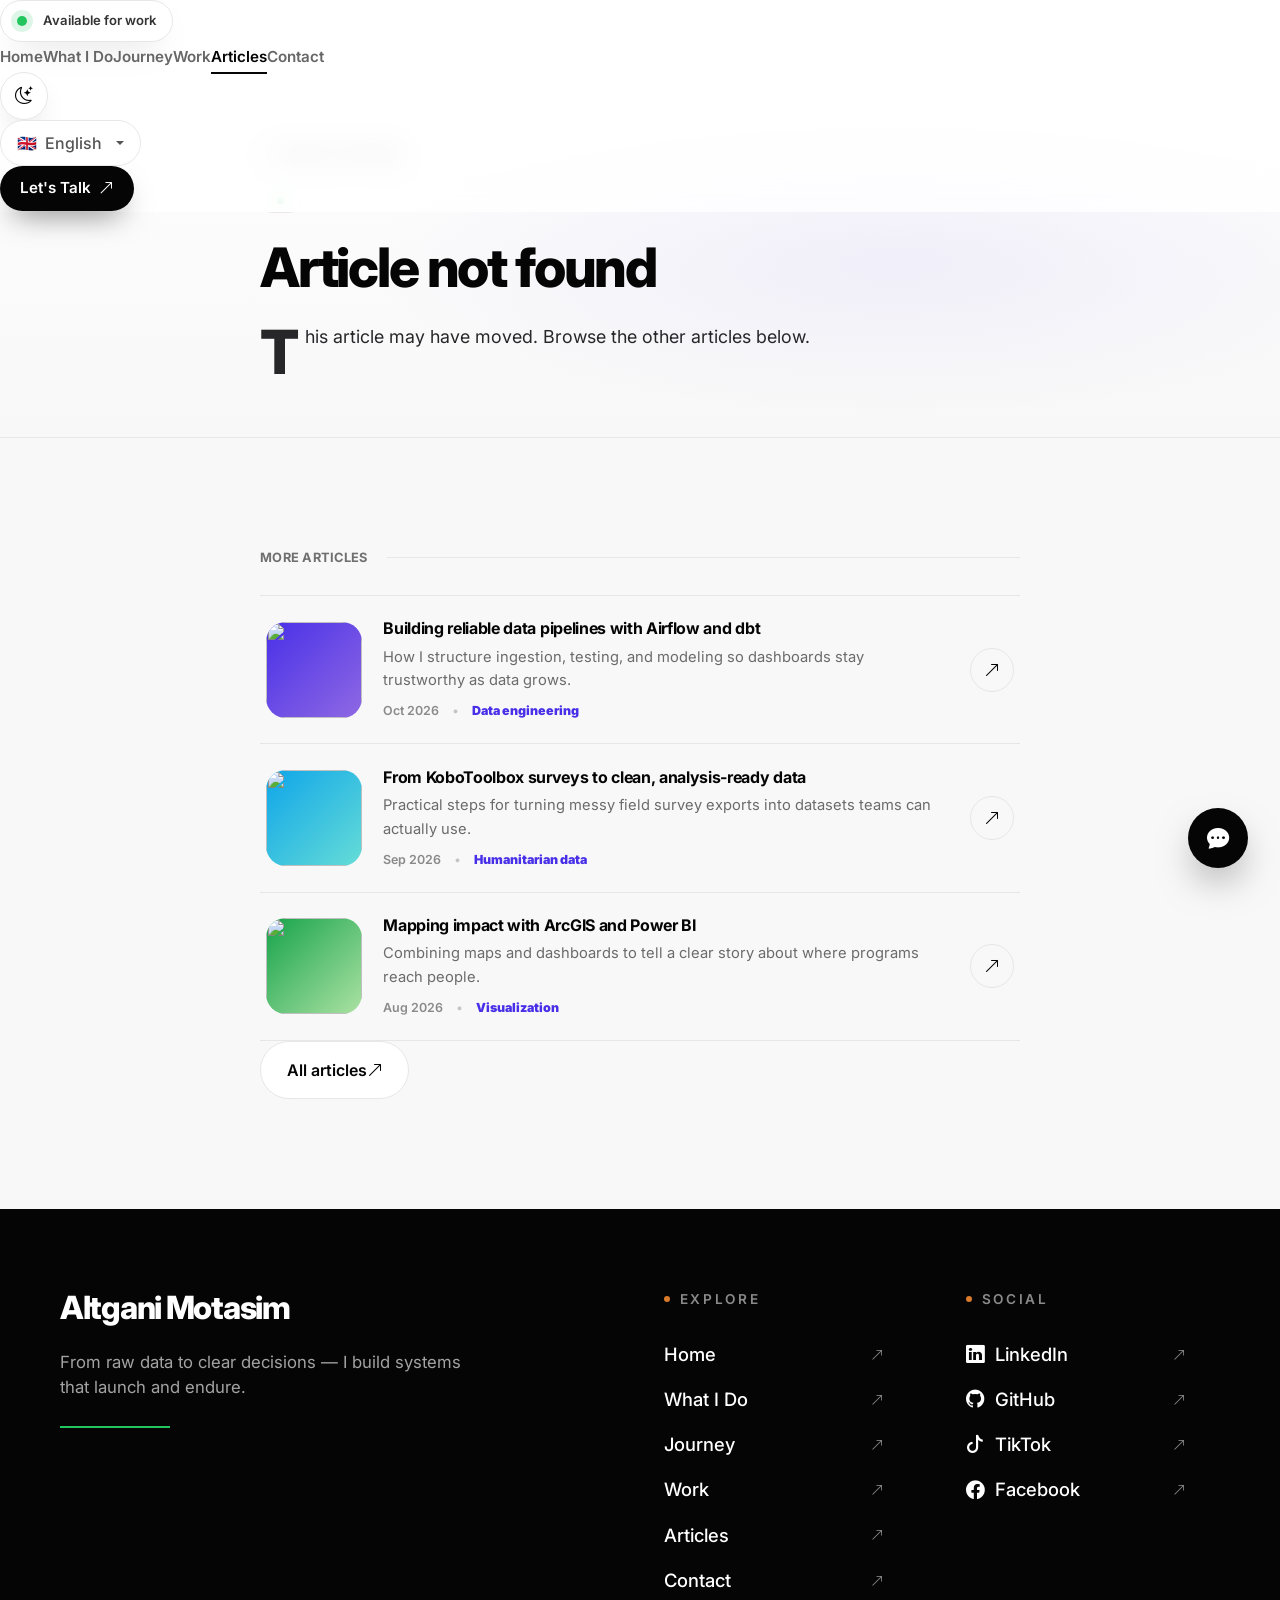
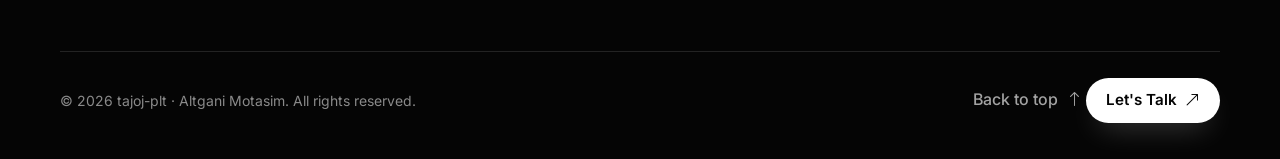
==== article.html @ c414918a "Initial commit: tajoj-plt personal portfolio site Static HTML/CSS/JS site (Bootstrap 5 + Tailwind) f" ====
<!doctype html>
<html lang="en" data-title-ar="مقالات · tajoj-plt">
<head>
  <meta charset="utf-8">
  <meta name="viewport" content="width=device-width, initial-scale=1">
  <title>Article · tajoj-plt</title>
  <meta name="description" content="Articles by Altgani Motasim on data engineering, analytics, and building Atnii Square.">
  <link rel="icon" href="assets/logo-mark.png">

  <link rel="preconnect" href="https://fonts.googleapis.com">
  <link rel="preconnect" href="https://fonts.gstatic.com" crossorigin>
  <link href="https://fonts.googleapis.com/css2?family=Inter:wght@400;500;600;700;800;900&family=IBM+Plex+Sans+Arabic:wght@400;500;600;700&display=swap" rel="stylesheet">

  <!-- Pick language + theme before first paint (saved choice, ?lang=ar, or system theme) -->
  <script>
    (function () {
      var d = document.documentElement, store = null;
      try { store = window.localStorage; } catch (e) {}
      var get = function (k) { try { return store && store.getItem(k); } catch (e) { return null; } };
      var lang = new URLSearchParams(location.search).get('lang') || get('lang') || 'en';
      var theme = get('theme') === 'dark' ? 'dark' : 'light';
      d.lang = lang === 'ar' ? 'ar' : 'en';
      d.dir = lang === 'ar' ? 'rtl' : 'ltr';
      d.setAttribute('data-theme', theme);
      d.setAttribute('data-bs-theme', theme);
    })();
  </script>

  <!-- Bootstrap: grid, offcanvas, dropdown, toast, form validation (RTL build swapped in for Arabic) -->
  <link id="bsCss" href="https://cdn.jsdelivr.net/npm/bootstrap@5.3.3/dist/css/bootstrap.min.css" rel="stylesheet">
  <script>
    if (document.documentElement.dir === 'rtl') document.getElementById('bsCss').href = 'https://cdn.jsdelivr.net/npm/bootstrap@5.3.3/dist/css/bootstrap.rtl.min.css';
  </script>
  <link href="https://cdn.jsdelivr.net/npm/bootstrap-icons@1.11.3/font/bootstrap-icons.min.css" rel="stylesheet">

  <!-- Tailwind (CDN). Prefixed with tw- and preflight off so it never fights Bootstrap. -->
  <script src="https://cdn.tailwindcss.com/3.4.16"></script>
  <script>
    tailwind.config = {
      prefix: 'tw-',
      corePlugins: { preflight: false },
      theme: {
        extend: {
          colors: {
            ink: '#050505',
            violet: { DEFAULT: '#4830e8', soft: '#8f69e3', moon: '#d8dbfe' },
            mint: '#66ddd7',
            pop: '#ace2a4',
          },
          fontFamily: { sans: ['Inter', 'system-ui', 'sans-serif'] },
        },
      },
    };
  </script>

  <link href="css/style.css?v=58" rel="stylesheet">
</head>
<body>
  <div class="scroll-progress" id="scrollProgress" aria-hidden="true"></div>

  <!-- ============ HEADER ============ -->
  <header class="site-header" id="siteHeader">
    <div class="tw-flex tw-items-center tw-justify-between tw-gap-4 tw-px-4 md:tw-px-10 tw-py-4">
      <a href="index.html#contact" class="status-pill">
        <span class="status-dot"></span>
        <span>Available for work</span>
      </a>

      <nav id="mainNav" class="d-none d-lg-flex tw-items-center tw-gap-6 xl:tw-gap-8">
        <a class="nav-link-x" href="index.html#hero">Home</a>
        <a class="nav-link-x" href="index.html#services">What I Do</a>
        <a class="nav-link-x" href="index.html#journey">Journey</a>
        <a class="nav-link-x" href="work.html">Work</a>
        <a class="nav-link-x active" href="index.html#articles">Articles</a>
        <a class="nav-link-x" href="index.html#contact">Contact</a>
      </nav>

      <div class="tw-flex tw-items-center tw-gap-3">
        <button class="icon-btn theme-toggle d-none d-lg-grid" type="button" aria-label="Toggle dark mode">
          <i class="bi bi-moon-stars"></i>
        </button>
        <div class="dropdown d-none d-lg-block">
          <button class="lang-pill dropdown-toggle" data-bs-toggle="dropdown" aria-expanded="false">
            <span class="tw-text-base lang-flag">🇬🇧</span> <span class="lang-name">English</span>
          </button>
          <ul class="dropdown-menu dropdown-menu-end lang-menu">
            <li><a class="dropdown-item" href="#" data-lang="en">🇬🇧 English</a></li>
            <li><a class="dropdown-item" href="#" data-lang="ar" dir="rtl">🇸🇩 العربية</a></li>
          </ul>
        </div>
        <a href="index.html#contact" class="btn-ink d-none d-lg-inline-flex">Let's Talk <i class="bi bi-arrow-up-right"></i></a>
        <button class="menu-btn d-lg-none" data-bs-toggle="offcanvas" data-bs-target="#mobileMenu" aria-label="Open menu">
          <i class="bi bi-list"></i>
        </button>
      </div>
    </div>
  </header>

  <!-- Mobile menu -->
  <div class="offcanvas offcanvas-end mobile-menu" tabindex="-1" id="mobileMenu" aria-labelledby="mobileMenuLabel">
    <div class="offcanvas-header justify-content-end">
      <h2 class="visually-hidden" id="mobileMenuLabel">Menu</h2>
      <button type="button" class="menu-btn" data-bs-dismiss="offcanvas" aria-label="Close"><i class="bi bi-x-lg"></i></button>
    </div>
    <div class="offcanvas-body tw-flex tw-flex-col tw-gap-2">
      <a class="mobile-link" href="index.html#hero" data-menu-link>Home <span>01</span></a>
      <a class="mobile-link" href="index.html#services" data-menu-link>What I Do <span>02</span></a>
      <a class="mobile-link" href="index.html#journey" data-menu-link>Journey <span>03</span></a>
      <a class="mobile-link" href="work.html" data-menu-link>Work <span>04</span></a>
      <a class="mobile-link" href="index.html#articles" data-menu-link>Articles <span>05</span></a>
      <a class="mobile-link" href="index.html#contact" data-menu-link>Contact <span>06</span></a>
      <div class="menu-settings tw-mt-auto">
        <button class="icon-btn theme-toggle" type="button" aria-label="Toggle dark mode">
          <i class="bi bi-moon-stars"></i>
        </button>
        <button class="icon-btn" type="button" data-lang-switch aria-label="Switch language">
          <span class="lang-short">ع</span>
        </button>
      </div>
      <a href="index.html#contact" class="btn-ink tw-justify-center" data-menu-link>Let's Talk <i class="bi bi-arrow-up-right"></i></a>
    </div>
  </div>

  <main id="articlePage">
    <!-- ============ ARTICLE ============ -->
    <section class="article-hero" id="top">
      <div class="hero-bg"></div>
      <div class="container-xl">
        <div class="article-wrap">
          <a href="index.html#articles" class="back-link reveal"><i class="bi bi-arrow-left"></i>Back to articles</a><br>
          <span class="pill-label reveal" data-article="cat"></span>
          <h1 class="article-h1 reveal" data-article="title"></h1>
          <p class="article-lead reveal" data-article="lead"></p>
          <div class="article-byline reveal" data-article="meta"></div>
        </div>
        <div class="article-cover-lg reveal" data-article="cover"></div>
        <article class="prose article-wrap" data-article="body"></article>
      </div>
    </section>

    <!-- ============ MORE ARTICLES ============ -->
    <section class="section article-more-sec">
      <div class="container-xl">
        <div class="article-wrap">
          <div class="eyebrow reveal">More articles</div>
          <div class="article-list" id="moreArticles"></div>
          <a href="index.html#articles" class="btn-ghost-x tw-mt-6 reveal">All articles <i class="bi bi-arrow-up-right tw-ms-2"></i></a>
        </div>
      </div>
    </section>
  </main>

  <!-- ============ FOOTER ============ -->
  <footer class="site-footer">
    <div class="container-xl">
      <div class="row g-5">
        <div class="col-lg-6">
          <h3 class="footer-name">Altgani Motasim</h3>
          <p class="footer-tag">From raw data to clear decisions — I build systems that launch and endure.</p>
          <span class="footer-line"></span>
        </div>
        <div class="col-sm-6 col-lg-3">
          <div class="footer-label">Explore</div>
          <a class="footer-link" href="index.html#hero">Home <i class="bi bi-arrow-up-right"></i></a>
          <a class="footer-link" href="index.html#services">What I Do <i class="bi bi-arrow-up-right"></i></a>
          <a class="footer-link" href="index.html#journey">Journey <i class="bi bi-arrow-up-right"></i></a>
          <a class="footer-link" href="work.html">Work <i class="bi bi-arrow-up-right"></i></a>
          <a class="footer-link" href="index.html#articles">Articles <i class="bi bi-arrow-up-right"></i></a>
          <a class="footer-link" href="index.html#contact">Contact <i class="bi bi-arrow-up-right"></i></a>
        </div>
        <div class="col-sm-6 col-lg-3">
          <div class="footer-label">Social</div>
          <a class="footer-link" href="#"><span><i class="bi bi-linkedin"></i>LinkedIn</span> <i class="bi bi-arrow-up-right"></i></a>
          <a class="footer-link" href="https://github.com/Tajoj-Plt?tab=repositories" target="_blank" rel="noopener"><span><i class="bi bi-github"></i>GitHub</span> <i class="bi bi-arrow-up-right"></i></a>
          <a class="footer-link" href="#"><span><i class="bi bi-tiktok"></i>TikTok</span> <i class="bi bi-arrow-up-right"></i></a>
          <a class="footer-link" href="https://www.facebook.com/altjany.m.tsm" target="_blank" rel="noopener"><span><i class="bi bi-facebook"></i>Facebook</span> <i class="bi bi-arrow-up-right"></i></a>
        </div>
      </div>
      <div class="footer-bottom">
        <small>© <span id="year"></span> tajoj-plt · Altgani Motasim. All rights reserved.</small>
        <div class="tw-flex tw-items-center tw-gap-6">
          <a href="#" class="back-top">Back to top <i class="bi bi-arrow-up"></i></a>
          <a href="index.html#contact" class="btn-ink">Let's Talk <i class="bi bi-arrow-up-right"></i></a>
        </div>
      </div>
    </div>
  </footer>

  <!-- Floating contact button -->
  <div class="fab" id="fab">
    <div class="fab-menu" id="fabMenu" aria-hidden="true">
      <a href="mailto:t.motasim19960@gmail.com" class="fab-item" tabindex="-1">
        <span class="fab-label">Gmail</span><span class="fab-mini"><i class="tech-logo gmail-logo" style="--logo:url(https://cdn.jsdelivr.net/npm/simple-icons@11.14.0/icons/gmail.svg);--c:currentColor"></i></span>
      </a>
      <a href="https://www.facebook.com/altjany.m.tsm" class="fab-item" target="_blank" rel="noopener" tabindex="-1">
        <span class="fab-label">Facebook</span><span class="fab-mini"><i class="bi bi-facebook"></i></span>
      </a>
      <a href="https://github.com/Tajoj-Plt?tab=repositories" class="fab-item" target="_blank" rel="noopener" tabindex="-1">
        <span class="fab-label">GitHub</span><span class="fab-mini"><i class="bi bi-github"></i></span>
      </a>
    </div>
    <button class="fab-main" id="fabBtn" aria-expanded="false" aria-controls="fabMenu" aria-label="Contact">
      <i class="bi bi-chat-dots-fill fab-ico-open"></i><i class="bi bi-x-lg fab-ico-close"></i>
    </button>
  </div>

  <!-- Toast -->
  <div class="toast-container position-fixed bottom-0 start-50 translate-middle-x p-3">
    <div id="sentToast" class="toast align-items-center text-bg-dark border-0" role="status" aria-live="polite">
      <div class="d-flex">
        <div class="toast-body"><i class="bi bi-check-circle tw-me-2 tw-text-pop"></i>Thanks! I'll get back to you shortly.</div>
        <button type="button" class="btn-close btn-close-white me-2 m-auto" data-bs-dismiss="toast" aria-label="Close"></button>
      </div>
    </div>
  </div>

  <script src="https://cdn.jsdelivr.net/npm/bootstrap@5.3.3/dist/js/bootstrap.bundle.min.js"></script>
  <script src="js/articles.js?v=57"></script>
  <script src="js/main.js?v=57"></script>
</body>
</html>
---- css/style.css ----
/* ==========================================================
   SudaMind — layout & components
   Tailwind (tw-*) handles utilities; this file holds the
   bespoke pieces of the design.
   ========================================================== */

:root {
  --ink: #050505;
  --ink-2: #111111;
  --muted: #6b6b6b;
  --line: #e7e7e7;
  --bg: #f8f8f8;
  --card: #ffffff;
  --violet: #4830e8;
  --violet-soft: #8f69e3;
  --mint: #66ddd7;
  --green: #22c55e;
  --orange: #d97b2b;
  --radius-xl: 28px;
  --shadow-soft: 0 18px 50px -20px rgba(0, 0, 0, .18);
  --shadow-chip: 0 8px 24px -12px rgba(0, 0, 0, .18);
  --ease: cubic-bezier(.2, .7, .2, 1);
}

html { scroll-behavior: smooth; overflow-x: clip; }
body { transition: background-color .35s ease, color .35s ease; }
body {
  font-family: Inter, system-ui, sans-serif;
  color: var(--ink);
  background: var(--bg);
  -webkit-font-smoothing: antialiased;
  overflow-x: hidden;
}
a { color: inherit; text-decoration: none; }
::selection { background: var(--ink); color: #fff; }

.container-xl { max-width: 1240px; padding-inline: 20px; }
@media (min-width: 768px) { .container-xl { padding-inline: 40px; } }

/* ---------------- Buttons ---------------- */
.btn-ink {
  display: inline-flex; align-items: center; gap: .5rem;
  background: var(--ink); color: #fff !important;
  padding: .7rem 1.25rem; border-radius: 999px; white-space: nowrap;
  font-weight: 600; font-size: .95rem; border: 0;
  box-shadow: 0 14px 30px -12px rgba(0, 0, 0, .55);
  transition: transform .3s var(--ease), box-shadow .3s var(--ease), background .3s;
}
.btn-ink:hover { transform: translateY(-2px); background: #1d1d1d; box-shadow: 0 20px 36px -14px rgba(0, 0, 0, .6); }
.btn-ink i { transition: transform .3s var(--ease); }
.btn-ink:hover i { transform: translate(2px, -2px); }
.btn-lg-x { padding: 1rem 1.6rem; font-size: 1rem; }

.btn-whatsapp {
  display: inline-flex; align-items: center; gap: .6rem;
  background: #25d366; color: #fff; font-weight: 600;
  padding: 1rem 1.6rem; border-radius: 999px;
  box-shadow: 0 16px 36px -14px rgba(37, 211, 102, .7);
  transition: transform .3s var(--ease);
}
.btn-whatsapp i { font-size: 1.25rem; }
.btn-whatsapp:hover { transform: translateY(-2px); color: #fff; }

.btn-ghost-x {
  display: inline-flex; align-items: center;
  background: #fff; border: 1px solid var(--line);
  padding: 1rem 1.6rem; border-radius: 999px; font-weight: 600;
  transition: border-color .3s, transform .3s var(--ease);
}
.btn-ghost-x:hover { border-color: var(--ink); transform: translateY(-2px); }

/* ---------------- Header ---------------- */
.site-header {
  position: fixed; inset: 0 0 auto 0; z-index: 1030;
  background: rgba(255, 255, 255, .78);
  backdrop-filter: saturate(180%) blur(14px);
  -webkit-backdrop-filter: saturate(180%) blur(14px);
  border-bottom: 1px solid transparent;
  transition: border-color .3s, background .3s;
}
.site-header.scrolled { border-bottom-color: var(--line); background: rgba(255, 255, 255, .9); }

.status-pill {
  display: inline-flex; align-items: center; gap: .6rem;
  background: #fff; border: 1px solid var(--line);
  padding-block: .55rem; padding-inline: .65rem 1rem; border-radius: 999px;
  font-size: .82rem; font-weight: 600; color: #333;
  box-shadow: 0 14px 34px -16px rgba(0, 0, 0, .25);
  white-space: nowrap;
}
.status-dot {
  width: 22px; height: 22px; border-radius: 50%;
  background: rgba(34, 197, 94, .15); position: relative; flex: none;
}
.status-dot::after {
  content: ""; position: absolute; inset: 6px; border-radius: 50%; background: var(--green);
  animation: pulse 2s infinite;
}
@keyframes pulse {
  0% { box-shadow: 0 0 0 0 rgba(34, 197, 94, .55); }
  70% { box-shadow: 0 0 0 8px rgba(34, 197, 94, 0); }
  100% { box-shadow: 0 0 0 0 rgba(34, 197, 94, 0); }
}

.nav-link-x {
  font-weight: 600; font-size: .95rem; color: #666;
  position: relative; padding: .25rem 0; transition: color .2s; white-space: nowrap;
}
.nav-link-x::after {
  content: ""; position: absolute; left: 0; right: 0; bottom: -2px; height: 2px;
  background: var(--ink); transform: scaleX(0); transform-origin: left; transition: transform .3s var(--ease);
}
.nav-link-x:hover, .nav-link-x.active { color: var(--ink); }
.nav-link-x.active::after { transform: scaleX(1); }

.lang-pill {
  display: inline-flex; align-items: center; gap: .5rem;
  background: #fff; border: 1px solid var(--line); border-radius: 999px;
  padding: .6rem 1rem; font-weight: 500; color: #555;
}
.lang-pill::after { margin-left: .35rem; }
.lang-menu { border-radius: 16px; border-color: var(--line); padding: .4rem; box-shadow: var(--shadow-soft); }
.lang-menu .dropdown-item { border-radius: 10px; font-weight: 500; }
.lang-menu .dropdown-item.active { background: var(--ink); }

.menu-btn {
  width: 48px; height: 48px; border-radius: 50%; border: 1px solid var(--line);
  background: #fff; display: grid; place-items: center; font-size: 1.35rem;
  box-shadow: 0 14px 30px -14px rgba(0, 0, 0, .3);
}
.icon-btn {
  width: 48px; height: 48px; border-radius: 50%; border: 1px solid var(--line); flex: none;
  background: #fff; color: inherit; display: grid; place-items: center; font-size: 1.1rem;
  box-shadow: 0 14px 30px -14px rgba(0, 0, 0, .3); transition: transform .3s var(--ease), background .3s;
}
.icon-btn:hover { transform: translateY(-2px); }
.icon-btn .bi { transition: transform .5s var(--ease); }
.theme-toggle:hover .bi { transform: rotate(-25deg); }
.lang-short { font-weight: 700; font-size: .95rem; line-height: 1; }
.menu-settings { display: flex; justify-content: center; gap: .7rem; margin-bottom: 1rem; padding-top: 1.2rem; }
.menu-settings .icon-btn { width: 48px; height: 48px; font-size: 1.15rem; }
.setting-btn {
  display: inline-flex; align-items: center; justify-content: center; gap: .55rem;
  border: 1px solid var(--line); background: #fff; color: inherit; border-radius: 999px;
  padding: .75rem 1rem; font-weight: 600; font-size: .92rem; transition: border-color .25s, transform .25s var(--ease);
}
.setting-btn:hover { border-color: var(--ink); transform: translateY(-1px); }
.setting-btn .lang-short { width: 26px; height: 26px; border-radius: 50%; display: grid; place-items: center; background: #f1f1f1; font-size: .8rem; }
[data-theme="dark"] .setting-btn { background: var(--card); border-color: var(--line); }
[data-theme="dark"] .setting-btn .lang-short { background: #26262b; }
@media (max-width: 991px) {
  .icon-btn, .menu-btn { width: 42px; height: 42px; font-size: 1rem; }
  .menu-btn { font-size: 1.2rem; }
}
@media (max-width: 380px) { .status-pill { font-size: .75rem; } }
.mobile-menu { width: min(360px, 88vw) !important; border-left: 0 !important; }
.mobile-menu .offcanvas-body { padding: 1rem 1.5rem 2rem; }
.mobile-link {
  display: flex; justify-content: space-between; align-items: baseline;
  font-size: 1.8rem; font-weight: 800; letter-spacing: -.03em;
  padding: .6rem 0; border-bottom: 1px solid var(--line);
}
.mobile-link span { font-size: .8rem; color: #aaa; font-weight: 600; }

/* ---------------- Hero ---------------- */
.hero { position: relative; padding-top: 92px; overflow: hidden; border-bottom: 1px solid var(--line); }
.hero-bg {
  position: absolute; inset: 0; z-index: -1;
  background:
    radial-gradient(60% 50% at 70% 60%, rgba(72, 48, 232, .06), transparent 70%),
    linear-gradient(#fff, var(--bg));
}
.hero-name {
  margin: 0; text-align: center; white-space: nowrap;
  font-size: clamp(2.4rem, 9.2vw, 9.5rem);
  font-weight: 900; letter-spacing: -.045em; line-height: .9;
  padding-top: .05em;
}
.hero-name .outline { color: transparent; -webkit-text-stroke: 2px var(--ink); }
.hero-name .solid { color: var(--ink); }
@media (min-width: 992px) { .hero-name { margin-bottom: 3.5rem; } }
@media (max-width: 575px) { .hero-name .outline { -webkit-text-stroke-width: 1px; } }

.hero-title {
  font-size: clamp(2.8rem, 5vw, 4rem); font-weight: 900; white-space: nowrap;
  letter-spacing: -.045em; line-height: 1.02; margin-bottom: 1rem;
}
.hero-copy { color: var(--muted); font-size: 1.05rem; line-height: 1.7; max-width: 30rem; margin-bottom: 1.8rem; }

.hero-grid {
  display: grid; align-items: end; gap: 1.5rem;
  grid-template-columns: 1fr;
  grid-template-areas: "photo" "text" "socials";
}
.hero-text { grid-area: text; padding-bottom: 2.5rem; position: relative; z-index: 2; }
.portrait-wrap { grid-area: photo; position: relative; display: flex; justify-content: center; align-items: flex-end; }
.socials { grid-area: socials; display: flex; flex-wrap: wrap; justify-content: center; gap: .7rem; }
@media (min-width: 992px) {
  /* Equal side columns keep the photo exactly in the page centre. */
  .hero-grid {
    grid-template-columns: minmax(0, 1fr) minmax(0, 380px) minmax(0, 1fr); gap: 2rem;
    grid-template-areas: "text photo socials";
  }
  .hero-text { padding-bottom: 12.5rem; }
  .socials { flex-direction: column; flex-wrap: nowrap; align-items: flex-end; justify-content: flex-end; padding-bottom: 13.5rem; }
}
@media (min-width: 1200px) { .hero-grid { grid-template-columns: minmax(0, 1fr) minmax(0, 460px) minmax(0, 1fr); } }
/* Desktop: let the (transparent-edged) photo spill past its column so it reads larger */
@media (min-width: 992px) {
  .portrait-wrap { z-index: 1; }
  .socials { position: relative; z-index: 2; }
  .portrait-wrap .portrait { width: 135%; max-width: none; margin-inline: -17.5%; }
}

.portrait {
  width: 100%; max-width: 500px; height: auto; display: block; mix-blend-mode: multiply;
  -webkit-mask-image: linear-gradient(to bottom, #000 62%, transparent 98%);
          mask-image: linear-gradient(to bottom, #000 62%, transparent 98%);
}
/* Mobile/tablet hero: stacked name, edge-to-edge photo, centred copy. */
@media (max-width: 991px) {
  .hero { padding-top: 90px; }
  .hero-name { display: flex; flex-direction: column; align-items: center; line-height: .92; letter-spacing: -.04em; }
  .hero-name .outline { font-size: clamp(3.2rem, 16vw, 7rem); font-weight: 700; }
  .hero-name .solid { font-size: clamp(3.6rem, 18vw, 8rem); }
  .hero-grid { gap: 0; }
  .portrait-wrap { margin-inline: -20px; margin-top: .5rem; }
  .portrait { max-width: 560px; }
  .hero-text { text-align: center; padding: .5rem 0 1.5rem; }
  .hero-title { font-size: clamp(2.6rem, 12vw, 3.6rem); font-weight: 900; letter-spacing: -.04em; line-height: 1.02; }
  .hero-copy { margin-inline: auto; font-size: 1.1rem; line-height: 1.9; }
  .socials { display: none; }
  .hero-text { padding-bottom: 3rem; }
}
.portrait-fallback {
  display: none; width: 100%; max-width: 460px; aspect-ratio: 1; border-radius: 50% 50% 0 0;
  background: linear-gradient(#ececf3, transparent); color: #b5b5c4;
  flex-direction: column; align-items: center; justify-content: center; gap: .5rem; font-size: 7rem;
}
.portrait-fallback small { font-size: .85rem; font-weight: 600; }
.portrait-wrap.no-img .portrait { display: none; }
.portrait-wrap.no-img .portrait-fallback { display: flex; }

.social-chip {
  display: flex; align-items: center; gap: .6rem; width: 170px;
  background: rgba(255, 255, 255, .92); border: 1px solid var(--line); border-radius: 999px;
  padding-block: .45rem; padding-inline: .45rem .9rem; font-size: .85rem; font-weight: 600;
  box-shadow: var(--shadow-chip); backdrop-filter: blur(8px);
  transition: transform .3s var(--ease), border-color .3s;
}
.social-chip > i:first-child {
  width: 30px; height: 30px; border-radius: 50%; background: #f3f3f3; display: grid; place-items: center; font-size: .95rem;
}
.social-chip > i:last-child { font-size: .8rem; color: #888; }
.social-chip:hover { transform: translateX(-4px); border-color: var(--ink); }
@media (max-width: 991px) {
  .social-chip { width: auto; }
  .social-chip > i:last-child { display: none; }
}

/* ---------------- Sections ---------------- */
.section { position: relative; padding: 110px 0; overflow-x: clip; }
@media (max-width: 767px) { .section { padding: 80px 0; } }

.eyebrow {
  display: flex; align-items: center; gap: 1.25rem;
  font-size: .8rem; font-weight: 700; letter-spacing: .02em; text-transform: uppercase; color: #6f6f6f;
  margin-bottom: 1.75rem; position: relative; z-index: 1;
}
.eyebrow::after { content: ""; flex: 1; height: 1px; background: var(--line); }
.eyebrow-soft { text-transform: none; font-size: .9rem; font-weight: 600; letter-spacing: 0; }

.watermark {
  position: absolute; top: -.32em; left: 50%; transform: translate(-50%, var(--py, 0px));
  font-size: clamp(5rem, 15vw, 13rem); font-weight: 900; letter-spacing: -.05em; line-height: 1;
  color: rgba(0, 0, 0, .035); white-space: nowrap; pointer-events: none; user-select: none; z-index: 0;
}
#journey .watermark { z-index: 2; color: rgba(255, 255, 255, .06); top: .05em; mix-blend-mode: normal; }

.section-title {
  font-size: clamp(2.3rem, 5vw, 4.2rem); font-weight: 800; letter-spacing: -.05em; line-height: 1.02;
  margin: 0; position: relative; z-index: 1;
}
.section-lead { color: var(--muted); font-size: 1.1rem; line-height: 1.75; margin: 0; position: relative; z-index: 1; }

/* ---------------- Service cards ---------------- */
.svc-card {
  position: relative; height: 100%; min-height: 290px; overflow: hidden;
  background: linear-gradient(180deg, #fff, #fcfcfc);
  border: 1px solid var(--line); border-radius: var(--radius-xl);
  padding: 4.6rem 1.6rem 2rem; text-align: center;
  box-shadow: var(--shadow-soft);
  transition: transform .45s var(--ease), box-shadow .45s var(--ease), border-color .3s;
}
.svc-card::after {
  content: ""; position: absolute; left: 15%; right: 15%; bottom: 2.4rem; height: 1px;
  background: linear-gradient(90deg, transparent, #cfcfcf, transparent); opacity: 0; transition: opacity .4s;
}
.svc-card:hover { transform: translateY(-6px); border-color: #d5d5d5; box-shadow: 0 30px 60px -24px rgba(0, 0, 0, .25); }
.svc-card:hover::after { opacity: 1; }
.svc-num { position: absolute; top: 1.3rem; left: 1.4rem; font-size: .8rem; font-weight: 600; color: #8a8a8a; }
.svc-ghost {
  position: absolute; top: 1.4rem; left: 1.4rem; font-size: 5.5rem; font-weight: 900; letter-spacing: -.06em;
  color: rgba(0, 0, 0, .035); line-height: 1; pointer-events: none;
}
.svc-arrow {
  position: absolute; top: 1.3rem; right: 1.4rem; width: 46px; height: 46px; border-radius: 50%;
  display: grid; place-items: center; background: #fff; color: var(--ink); font-size: .85rem;
  box-shadow: 0 12px 26px -10px rgba(0, 0, 0, .3);
  transition: background .3s, color .3s, transform .4s var(--ease);
}
.svc-card.is-featured .svc-arrow, .svc-card:hover .svc-arrow { background: var(--ink); color: #fff; }
.svc-card:hover .svc-arrow { transform: scale(1.12) rotate(8deg); }
.svc-card h3 { position: relative; font-size: 1.4rem; font-weight: 800; letter-spacing: -.035em; margin-bottom: .9rem; }
.svc-card p { position: relative; color: var(--muted); line-height: 1.75; margin: 0; font-size: .95rem; }

/* ---------------- Skills carousel ---------------- */
.skills-track {
  display: flex; gap: 1.1rem; overflow-x: auto; scroll-snap-type: x mandatory;
  padding: 1.5rem max(20px, calc((100vw - 1240px) / 2 + 40px)) 2rem;
  scrollbar-width: none; cursor: grab;
  -webkit-mask-image: linear-gradient(90deg, transparent, #000 4%, #000 96%, transparent);
          mask-image: linear-gradient(90deg, transparent, #000 4%, #000 96%, transparent);
}
.skills-track::-webkit-scrollbar { display: none; }
.skills-track.dragging { cursor: grabbing; scroll-snap-type: none; }
.skill-card {
  flex: 0 0 min(320px, 78vw); scroll-snap-align: center; position: relative; overflow: hidden;
  background: #fff; border: 1px solid var(--line); border-radius: var(--radius-xl);
  padding: 1.5rem 1.5rem 1.6rem; min-height: 290px; user-select: none;
  transition: transform .5s var(--ease), box-shadow .5s var(--ease), background .5s;
}
.skill-card.is-active { background: linear-gradient(180deg, #f4f4f6, #fff 60%); box-shadow: 0 30px 70px -28px rgba(0, 0, 0, .28); transform: translateY(-6px); border-color: #d6d6d6; }
.skill-icon {
  width: 46px; height: 46px; border-radius: 50%; display: grid; place-items: center; font-size: 1.15rem;
  border: 1px solid rgba(0, 0, 0, .06); margin-bottom: 1rem;
}
.skill-ghost { position: absolute; top: .8rem; right: 1.1rem; font-size: 4.8rem; font-weight: 900; letter-spacing: -.06em; color: rgba(0, 0, 0, .04); line-height: 1; }
.skill-num { position: absolute; top: 2.2rem; right: 1.5rem; font-weight: 700; color: #a8a8a8; font-size: .8rem; }
.skill-card h3 { font-size: 1.15rem; font-weight: 800; letter-spacing: -.03em; margin-bottom: 1rem; }
.skill-tags { display: flex; flex-wrap: wrap; gap: .4rem; }
.skill-tag {
  display: inline-flex; align-items: center; gap: .35rem;
  border: 1px solid var(--line); border-radius: 999px; padding: .28rem .65rem;
  font-size: .78rem; font-weight: 600; color: #333; background: #fff;
}
.skill-tag i { font-size: .78rem; }
.skills-dots { display: flex; justify-content: center; gap: .7rem; margin-top: .5rem; }
.skills-dots button { width: 32px; height: 3px; border: 0; padding: 0; border-radius: 3px; background: #d8d8d8; transition: width .3s, background .3s; }
.skills-dots button.active { width: 46px; background: var(--ink); }

/* ---------------- Journey panel ---------------- */
.dark-panel {
  position: relative; overflow: hidden;
  background: radial-gradient(120% 90% at 50% 0%, #2a2a2a, #1b1b1b 70%);
  color: #fff; border-radius: 40px; padding: clamp(2rem, 5vw, 5.5rem) clamp(1.2rem, 5vw, 5.5rem) clamp(2rem, 4vw, 4.5rem);
  box-shadow: 0 40px 80px -40px rgba(0, 0, 0, .5);
}
.dark-title { font-size: clamp(2.6rem, 6vw, 4.6rem); font-weight: 800; letter-spacing: -.05em; margin: 0; }
.dark-sub { color: #bdbdbd; font-size: 1.3rem; }
.xp-row {
  display: grid; grid-template-columns: 1.2fr 1.4fr auto; gap: 1rem; align-items: center;
  padding: 1.6rem 0; border-bottom: 1px solid rgba(255, 255, 255, .1);
  position: relative; transition: padding .35s var(--ease);
}
.xp-row:last-child { border-bottom: 0; }
.xp-row.xp-extra { display: none; }
.dark-panel.show-all .xp-row.xp-extra { display: grid; }
.xp-more {
  display: inline-flex; align-items: center; gap: .5rem; margin-top: 1.6rem;
  background: transparent; color: #fff; border: 1px solid rgba(255, 255, 255, .25); border-radius: 999px;
  padding: .75rem 1.4rem; font-weight: 600; transition: background .3s, border-color .3s, transform .3s var(--ease);
}
.xp-more:hover { background: rgba(255, 255, 255, .08); border-color: rgba(255, 255, 255, .5); transform: translateY(-2px); }
.xp-more .bi { transition: transform .35s var(--ease); }
.xp-more[aria-expanded="true"] .bi { transform: rotate(180deg); }
.xp-row::before {
  content: ""; position: absolute; inset: 0 -1.6rem; border-radius: 22px; background: rgba(255, 255, 255, .06);
  opacity: 0; transition: opacity .3s; pointer-events: none;
}
.xp-row:hover::before { opacity: 1; }
.xp-row h4 { font-size: 1.55rem; font-weight: 700; letter-spacing: -.03em; margin: 0 0 .2rem; }
.xp-row small { color: #9a9a9a; font-weight: 600; }
.xp-role { color: #b3b3b3; font-size: 1.05rem; }
.xp-date { color: #cfcfcf; font-weight: 700; white-space: nowrap; }
@media (max-width: 767px) {
  .xp-row { grid-template-columns: 1fr; gap: .35rem; }
  .xp-row::before { inset: 0 -.8rem; }
}

/* ---------------- Training & certificates ---------------- */
.certs { margin-top: 4rem; position: relative; z-index: 1; }
.cert-track {
  display: flex; gap: 1.5rem; overflow-x: auto; scroll-snap-type: x mandatory; padding: .5rem .25rem 1.5rem;
  scrollbar-width: none;
}
.cert-track::-webkit-scrollbar { display: none; }
.cert-card {
  flex: 0 0 calc(50% - .75rem); min-width: 300px; scroll-snap-align: start; margin: 0;
  background: #fff; border: 1px solid var(--line); border-radius: 24px; overflow: hidden; box-shadow: var(--shadow-soft);
  transition: transform .45s var(--ease), box-shadow .45s var(--ease);
}
.cert-card:hover { transform: translateY(-6px); box-shadow: 0 30px 60px -24px rgba(0, 0, 0, .25); }
.cert-img { position: relative; display: block; width: 100%; padding: 0; border: 0; background: #f4f4f5; cursor: zoom-in; }
.cert-img img { width: 100%; aspect-ratio: 2000 / 1545; object-fit: cover; display: block; transition: transform .6s var(--ease); }
.cert-card:hover .cert-img img { transform: scale(1.03); }
.cert-zoom {
  position: absolute; top: 12px; inset-inline-end: 12px; width: 38px; height: 38px; border-radius: 50%;
  display: grid; place-items: center; background: rgba(0, 0, 0, .65); color: #fff; opacity: 0; transition: opacity .3s;
}
.cert-card:hover .cert-zoom, .cert-img:focus-visible .cert-zoom { opacity: 1; }
.cert-card figcaption { padding: 1.2rem 1.4rem 1.4rem; }
.cert-issuer { display: inline-flex; align-items: center; gap: .4rem; font-size: .76rem; font-weight: 700; color: var(--violet); margin-bottom: .45rem; }
.cert-card h4 { font-size: 1.05rem; font-weight: 700; letter-spacing: -.02em; line-height: 1.35; margin-bottom: .5rem; }
.cert-meta { display: flex; flex-wrap: wrap; gap: .8rem; font-size: .8rem; color: #8a8a8a; font-weight: 600; }
.cert-meta span + span::before { content: "•"; margin-inline-end: .8rem; color: #c4c4c4; }
@media (max-width: 767px) { .cert-card { flex-basis: 85%; min-width: 0; } }
.cert-modal { border-radius: 20px; overflow: hidden; }
.cert-modal .modal-body { padding: 0; background: #111; }
.cert-modal .modal-body img { width: 100%; display: block; }
[data-theme="dark"] .cert-card { background: var(--card); border-color: var(--line); }
[data-theme="dark"] .cert-issuer { color: #a78bfa; }

/* ---------------- Work ---------------- */
.seg {
  display: inline-flex; gap: .3rem; padding: 0; margin-top: 1.8rem;
  background: transparent; border: 0; box-shadow: none;
}
.seg-btn {
  display: inline-flex; align-items: center; gap: .55rem; border: 0; background: transparent;
  padding: .7rem 1.3rem; border-radius: 999px; font-weight: 600; color: #888; transition: background .3s, color .3s;
}
.seg-btn::before { content: ""; width: 8px; height: 8px; border-radius: 50%; background: #c9c9c9; }
.seg-btn.active { background: var(--ink); color: #fff; }
.seg-btn.active::before { background: var(--green); }
@media (max-width: 575px) {
  .seg { gap: .2rem; margin-top: 1.4rem; }
  .seg-btn { padding: .45rem .85rem; font-size: .82rem; gap: .4rem; }
  .seg-btn::before { width: 6px; height: 6px; }
  .feat-chip { font-size: .9rem; }
}

.feat-chip {
  display: flex; align-items: center; gap: .6rem; text-align: start;
  background: transparent; border: 0; padding: 0;
  font-weight: 600; line-height: 1.3;
}
.feat-chip::before { content: ""; width: 6px; height: 6px; border-radius: 50%; background: #7fd49a; flex: none; }
.tag { border: 1px solid var(--line); background: #fff; border-radius: 999px; padding: .4rem .9rem; font-weight: 600; font-size: .9rem; color: #555; }

.phones { position: relative; height: 560px; max-width: 480px; margin-inline: auto; }
/* Phones: show the mockups right under the section title */
@media (max-width: 991px) {
  .work-row { --bs-gutter-y: 0; }
  .work-copy { display: contents; }
  .work-copy > * { order: 3; width: 100%; padding-inline: calc(var(--bs-gutter-x) * .5); }
  .work-copy > .section-title { order: 1; }
  .work-copy > .btn-ink { width: auto; margin-inline: calc(var(--bs-gutter-x) * .5); padding-inline: 1.6rem; }
  .work-media { order: 2; margin: 1.5rem 0 1rem; }
}
.phone {
  position: absolute; width: 250px; height: 518px; border-radius: 26px; background: #0f0e11; padding: 2px;
  box-shadow: 0 50px 80px -30px rgba(0, 0, 0, .45), inset 0 0 0 1px #2a2a2a;
  transition: transform .7s var(--ease), z-index 0s .35s, opacity .5s;
}
.phone::before { content: ""; position: absolute; top: 9px; left: 50%; transform: translateX(-50%); width: 80px; height: 22px; border-radius: 20px; background: #0f0e11; z-index: 2; }
.phone-a { left: 6%; top: 10px; transform: rotate(-4deg); z-index: 2; }
.phone-b { right: 4%; top: 40px; transform: rotate(5deg) scale(.9); z-index: 1; }
.phones[data-front="b"] .phone-a { transform: rotate(-6deg) scale(.9) translateX(-20px); z-index: 1; }
.phones[data-front="b"] .phone-b { transform: rotate(3deg) scale(1) translateX(10px); z-index: 2; }
.phone-screen { height: 100%; border-radius: 24px; background: #fff; overflow: hidden; padding: 46px 16px 16px; display: flex; flex-direction: column; gap: 12px; }
.phone-screen.dark { background: #15131c; color: #fff; }
.phone-screen.shot { padding: 22px 0 0; background: #000; }
.phone-screen.shot.light { background: #fbf7f8; }
.phone-screen.shot img { width: 100%; height: 100%; object-fit: cover; object-position: top center; display: block; }
.ps-top { display: flex; justify-content: space-between; align-items: center; }
.ps-top img { height: 26px; }
.ps-hero { background: linear-gradient(135deg, var(--violet), var(--violet-soft)); color: #fff; border-radius: 20px; padding: 18px 16px; }
.ps-hero span { font-size: .7rem; opacity: .8; display: block; }
.ps-hero strong { font-size: 1.15rem; display: block; margin: 4px 0 12px; }
.ps-bar { height: 6px; border-radius: 6px; background: rgba(255, 255, 255, .25); }
.ps-bar i { display: block; height: 100%; border-radius: inherit; background: var(--mint); }
.ps-card { display: flex; gap: 10px; align-items: center; border: 1px solid #eee; border-radius: 16px; padding: 10px 12px; }
.dark .ps-card { border-color: rgba(255, 255, 255, .1); }
.ps-card > i { width: 36px; height: 36px; border-radius: 12px; display: grid; place-items: center; background: #d8dbfe; color: var(--violet); }
.ps-card b { display: block; font-size: .8rem; }
.ps-card small { font-size: .68rem; color: #999; }
.ps-grid { display: grid; grid-template-columns: 1fr 1fr; gap: 8px; flex: 1; }
.ps-grid span { border-radius: 14px; background: #f3f3f7; }
.ps-grid span:nth-child(1) { background: rgba(102, 221, 215, .35); }
.ps-grid span:nth-child(4) { background: rgba(172, 226, 164, .45); }
.ps-stat small { color: #9d97b4; font-size: .7rem; }
.ps-stat strong { display: block; font-size: 1.9rem; letter-spacing: -.03em; }
.ps-chart { display: flex; align-items: flex-end; gap: 8px; height: 150px; padding: 10px; background: rgba(255, 255, 255, .04); border-radius: 18px; }
.ps-chart i { flex: 1; border-radius: 8px; background: linear-gradient(var(--mint), var(--violet)); }
@media (max-width: 575px) {
  .phones { height: 470px; }
  .phone { width: 205px; height: 428px; }
}

/* ---------------- Contact ---------------- */
.accent-line { display: block; width: 56px; height: 4px; border-radius: 4px; background: var(--green); margin: 2.5rem 0 2rem; }
.steps { display: flex; flex-wrap: wrap; gap: .7rem; margin-top: 1.8rem; max-width: 560px; }
.steps span {
  display: inline-flex; align-items: center; gap: .55rem;
  background: #fff; border: 1px solid #efefef; border-radius: 999px; padding: .55rem 1.1rem .55rem 1.3rem;
  font-weight: 600; font-size: .95rem; color: #333; box-shadow: 0 6px 16px -10px rgba(0, 0, 0, .15);
}
.steps b { color: var(--orange); font-weight: 600; }
.steps b::after { content: "•"; margin-inline-start: .55rem; }

.form-card {
  background: #fff; border: 1px solid var(--line); border-radius: 36px;
  padding: clamp(1.5rem, 3vw, 2.5rem); box-shadow: 0 30px 70px -30px rgba(0, 0, 0, .2);
}
.form-card h3 { font-size: 1.8rem; font-weight: 800; letter-spacing: -.035em; margin-bottom: .5rem; }
.form-card > p { color: var(--muted); line-height: 1.7; margin-bottom: 1.6rem; }
.form-card .form-label { font-weight: 600; font-size: .92rem; margin-bottom: .45rem; }
.fx { border-radius: 18px !important; border-color: #e6e6e6 !important; padding: .85rem 1.1rem !important; font-size: .95rem; }
.fx:focus { border-color: var(--ink) !important; box-shadow: 0 0 0 4px rgba(0, 0, 0, .06) !important; }
.was-validated .fx:invalid { border-color: #dc3545 !important; }

/* ---------------- Footer ---------------- */
.site-footer { padding: 80px 0 36px; background: var(--ink); color: #fff; }
.footer-name { font-size: 2rem; font-weight: 800; letter-spacing: -.04em; margin-bottom: 1.4rem; }
.footer-tag { color: #a3a3a3; font-size: 1.05rem; max-width: 26rem; }
.footer-line { display: block; width: 110px; height: 2px; background: var(--green); margin-top: 1.6rem; }
.footer-label { display: flex; align-items: center; gap: .6rem; text-transform: uppercase; letter-spacing: .2em; font-weight: 600; color: #8a8a8a; font-size: .85rem; margin-bottom: 1.4rem; }
.footer-label::before { content: ""; width: 6px; height: 6px; border-radius: 50%; background: var(--orange); }
.footer-link { display: flex; justify-content: space-between; align-items: center; padding: .55rem 0; font-size: 1.15rem; font-weight: 500; max-width: 220px; transition: transform .3s var(--ease); }
.footer-link span { display: inline-flex; align-items: center; gap: .7rem; }
.footer-link > i { font-size: .8rem; color: #8a8a8a; }
.footer-link:hover > i { color: #fff; }
.footer-link:hover { transform: translateX(4px); }
.footer-bottom { display: flex; flex-wrap: wrap; justify-content: space-between; align-items: center; gap: 1rem; border-top: 1px solid rgba(255, 255, 255, .12); margin-top: 3rem; padding-top: 1.6rem; color: #8a8a8a; }
.back-top { color: #a3a3a3; font-weight: 500; display: inline-flex; gap: .5rem; }
.back-top:hover { color: #fff; }
/* Inverted button on the dark footer */
.site-footer .btn-ink { background: #fff; color: var(--ink) !important; box-shadow: 0 14px 30px -12px rgba(255, 255, 255, .25); }
.site-footer .btn-ink:hover { background: #e9e9e9; }

/* ---------------- Floating contact button ---------------- */
.fab { position: fixed; inset-inline-end: 20px; bottom: 20px; z-index: 1040; display: flex; flex-direction: column; align-items: flex-end; gap: .8rem; }
@media (min-width: 768px) { .fab { inset-inline-end: 32px; bottom: 32px; } }
.fab-main {
  position: relative; width: 60px; height: 60px; border-radius: 50%; border: 0;
  background: var(--ink); color: #fff; font-size: 1.4rem; display: grid; place-items: center;
  box-shadow: 0 18px 40px -12px rgba(0, 0, 0, .55);
  transition: transform .35s var(--ease), background .3s;
}
.fab-main:hover { transform: scale(1.06); }
.fab-main:focus:not(:focus-visible) { outline: none; }
.fab-main:focus-visible { outline: 2px solid var(--violet); outline-offset: 4px; }
.fab-main i { position: absolute; transition: transform .35s var(--ease), opacity .25s; }
.fab-ico-close { opacity: 0; transform: rotate(-90deg) scale(.6); font-size: 1.1rem; }
.fab.open .fab-ico-open { opacity: 0; transform: rotate(90deg) scale(.6); }
.fab.open .fab-ico-close { opacity: 1; transform: none; }
.fab.open .fab-main { background: #1d1d1d; }

.fab-menu { display: flex; flex-direction: column; align-items: flex-end; gap: .7rem; pointer-events: none; }
.fab-item {
  display: flex; align-items: center; gap: .7rem; margin-inline-end: 6px;
  opacity: 0; transform: translateY(16px) scale(.85);
  transition: opacity .25s, transform .35s var(--ease);
}
.fab-mini .gmail-logo { width: 1.15rem; height: 1.15rem; }
.fab.open .fab-menu { pointer-events: auto; }
.fab.open .fab-item { opacity: 1; transform: none; }
.fab.open .fab-item:nth-child(1) { transition-delay: .1s; }
.fab.open .fab-item:nth-child(2) { transition-delay: .05s; }
.fab.open .fab-item:nth-child(3) { transition-delay: 0s; }
.fab-label {
  background: #fff; border: 1px solid var(--line); border-radius: 999px; padding: .35rem .85rem;
  font-size: .85rem; font-weight: 600; box-shadow: var(--shadow-chip);
}
.fab-mini {
  width: 48px; height: 48px; border-radius: 50%; display: grid; place-items: center;
  background: #fff; color: var(--ink); font-size: 1.15rem; border: 1px solid var(--line);
  box-shadow: 0 12px 28px -12px rgba(0, 0, 0, .35); transition: background .25s, color .25s;
}
.fab-item:hover .fab-mini { background: var(--ink); color: #fff; }

/* ---------------- Motion & interaction ---------------- */
.scroll-progress {
  position: fixed; top: 0; left: 0; right: 0; height: 3px; z-index: 1050;
  background: linear-gradient(90deg, var(--violet), var(--mint));
  transform-origin: left; transform: scaleX(var(--p, 0));
}

/* Hero name: each word slides up out of a mask (same motion as .split titles) */
.hero-name > span { display: inline-block; overflow: hidden; vertical-align: top; padding: .04em .02em .1em; margin-bottom: -.1em; }
.hero-name .hn { display: inline-block; transform: translateY(110%); transition: transform 1.1s var(--ease); transition-delay: calc(var(--i) * 140ms + .1s); }
.hero-name.in .hn { transform: none; }

/* Titles: words slide up out of a mask */
.split .w { display: inline-block; overflow: hidden; vertical-align: top; padding-bottom: .12em; margin-bottom: -.12em; }
.split .w > span { display: inline-block; transform: translateY(110%); transition: transform 1s var(--ease); transition-delay: calc(var(--i) * 70ms + var(--d, 0s)); }
.split.in .w > span { transform: none; }
.split.reveal { opacity: 1; transform: none; }

/* Gentle floating */
@keyframes floatY { 0%, 100% { translate: 0 0; } 50% { translate: 0 -12px; } }
.phones { animation: floatY 7s ease-in-out infinite; }

/* Tech ticker */
.ticker { overflow: hidden; border: 0; background: transparent; padding: .95rem 0; }
.ticker-track { display: flex; align-items: center; gap: 2.6rem; width: max-content; animation: ticker 38s linear infinite; }
.ticker:hover .ticker-track { animation-play-state: paused; }
.ticker .tech {
  display: inline-flex; align-items: center; gap: .6rem; white-space: nowrap;
  font-size: clamp(1rem, 1.6vw, 1.25rem); font-weight: 800; letter-spacing: -.03em; color: #1a1a1a;
  transition: transform .3s var(--ease);
}
.ticker .tech:hover { transform: translateY(-2px); }
.tech-logo {
  width: 1.35em; height: 1.35em; flex: none; background: var(--c);
  -webkit-mask: var(--logo) center / contain no-repeat; mask: var(--logo) center / contain no-repeat;
  transition: transform .4s var(--ease);
}
.tech-bi { color: var(--c); font-size: 1.2em; line-height: 1; transition: transform .4s var(--ease); }
.ticker .tech:hover .tech-logo, .ticker .tech:hover .tech-bi { transform: rotate(-10deg) scale(1.15); }
@keyframes ticker { to { transform: translateX(-50%); } }

/* 3D tilt + cursor spotlight on cards */
.tilt { transform-style: preserve-3d; will-change: transform; }
.tilt.tilting { transition: transform .12s linear, box-shadow .45s var(--ease), border-color .3s; }
.svc-card::before {
  content: ""; position: absolute; inset: 0; border-radius: inherit; pointer-events: none; opacity: 0; transition: opacity .3s;
  background: radial-gradient(260px circle at var(--mx, 50%) var(--my, 50%), rgba(72, 48, 232, .10), transparent 65%);
}
.svc-card:hover::before { opacity: 1; }

/* Magnetic buttons */
.magnetic { transition: transform .35s var(--ease), box-shadow .3s, background .3s; }
.reveal.in.magnetic { transition: transform .35s var(--ease), opacity .9s var(--ease), box-shadow .3s, background .3s; }

/* Journey rows: arrow appears on hover */
.xp-row .xp-date { transition: transform .35s var(--ease); }
.xp-row h4 { transition: letter-spacing .35s var(--ease); }
@media (hover: hover) {
  .xp-row:hover .xp-date { transform: translateX(-6px); }
  .xp-row:hover h4 { letter-spacing: -.01em; }
}
@media (hover: none) { .xp-row:hover::before { opacity: 0; } }

/* Ghost numbers drift on hover */
.svc-ghost, .skill-ghost { transition: transform .6s var(--ease), color .4s; }
.svc-card:hover .svc-ghost { transform: translate(6px, -4px); color: rgba(72, 48, 232, .07); }
.skill-card:hover .skill-ghost { transform: translate(-6px, 4px); color: rgba(72, 48, 232, .07); }
.skill-icon { transition: transform .5s var(--ease); }
.skill-card:hover .skill-icon, .skill-card.is-active .skill-icon { transform: rotate(-8deg) scale(1.08); }
.skill-tag { transition: transform .25s var(--ease), border-color .25s; }
.skill-tag:hover { transform: translateY(-2px); border-color: #cfcfcf; }

/* Steps and chips pop on hover */
.steps span, .feat-chip, .tag { transition: transform .3s var(--ease), border-color .3s, box-shadow .3s; }
.steps span:hover, .tag:hover { transform: translateY(-3px); border-color: #d0d0d0; }

/* Status pill glow */
.status-pill { transition: transform .3s var(--ease), box-shadow .3s; }
.status-pill:hover { transform: translateY(-2px); box-shadow: 0 18px 40px -16px rgba(34, 197, 94, .45); }

@media (prefers-reduced-motion: reduce) {
  .hero-name .hn { transform: none; transition: none; }
  .split .w > span { transform: none; transition: none; }
  .phones, .ticker-track { animation: none; }
  .scroll-progress { display: none; }
}

/* ---------------- Articles (list) ---------------- */
.article-list { display: flex; flex-direction: column; border-top: 1px solid var(--line); }
.article-row {
  position: relative; display: grid; grid-template-columns: 96px 1fr 44px; gap: 1.3rem; align-items: center;
  padding: 1.4rem .4rem; border-bottom: 1px solid var(--line); isolation: isolate; transition: background .3s, padding .35s var(--ease);
}
.article-row::before {
  content: ""; position: absolute; inset: 0 -1rem; border-radius: 22px; background: #fff; opacity: 0; z-index: -1;
  box-shadow: var(--shadow-soft); transition: opacity .3s;
}
.article-row:hover::before { opacity: 1; }
.article-row.is-extra { display: none; }
.article-list.show-all .article-row.is-extra { display: grid; }
.article-thumb {
  width: 96px; height: 96px; border-radius: 20px; display: grid; place-items: center; overflow: hidden; position: relative;
  background: linear-gradient(135deg, var(--g1), var(--g2)); color: #fff; font-size: 2rem;
}
.article-thumb img { width: 100%; height: 100%; object-fit: cover; display: block; transition: transform .6s var(--ease); }
.article-row:hover .article-thumb img { transform: scale(1.08); }
.article-info { display: flex; flex-direction: column; gap: .35rem; min-width: 0; }
.article-meta { display: flex; flex-wrap: wrap; gap: .8rem; font-size: .78rem; color: #8a8a8a; font-weight: 600; margin-top: .25rem; }
.article-meta b { color: var(--violet); }
.article-meta b::before { content: "•"; margin-inline-end: .8rem; color: #c4c4c4; font-weight: 400; }
.article-title { font-size: 1rem; font-weight: 700; letter-spacing: -.02em; line-height: 1.35; }
.article-excerpt { color: var(--muted); font-size: .92rem; line-height: 1.6; display: -webkit-box; -webkit-line-clamp: 2; -webkit-box-orient: vertical; overflow: hidden; }
.article-go {
  width: 44px; height: 44px; border-radius: 50%; display: grid; place-items: center; border: 1px solid var(--line);
  transition: background .3s, color .3s, transform .4s var(--ease);
}
.article-row:hover .article-go { background: var(--ink); color: #fff; transform: rotate(8deg) scale(1.08); }
[dir="rtl"] .article-go .bi { transform: scaleX(-1); }
.articles-more { margin-top: 1.6rem; gap: .5rem; }
.articles-more .bi { transition: transform .35s var(--ease); }
.articles-more[aria-expanded="true"] .bi { transform: rotate(180deg); }
.articles-intro { position: sticky; top: 120px; }
@media (max-width: 991px) {
  .articles-intro { position: static; }
  #articles .row { flex-direction: column-reverse; }
}
@media (max-width: 575px) {
  .article-row { grid-template-columns: 64px 1fr; gap: 1rem; }
  .article-thumb { width: 64px; height: 64px; border-radius: 16px; font-size: 1.4rem; }
  .article-go { display: none; }
  .article-excerpt { font-size: .85rem; }
}
[data-theme="dark"] .article-row::before { background: var(--card); }
[data-theme="dark"] .article-row:hover .article-go { color: var(--bg); }
[data-theme="dark"] .article-meta b { color: #a78bfa; }

/* ---------------- Article reading page ---------------- */
.article-hero { position: relative; padding: 140px 0 60px; overflow-x: clip; }
.article-wrap { max-width: 760px; margin-inline: auto; }
.article-h1 { font-size: clamp(2rem, 4.6vw, 3.4rem); font-weight: 800; letter-spacing: -.04em; line-height: 1.1; margin: 0 0 1.2rem; }
.article-lead { font-size: 1.2rem; line-height: 1.7; color: var(--muted); margin-bottom: 1.4rem; }
.article-byline { display: flex; flex-wrap: wrap; gap: .9rem; font-size: .88rem; font-weight: 600; color: #8a8a8a; }
.article-byline span + span::before { content: "•"; margin-inline-end: .9rem; color: #c4c4c4; }
.article-cover-lg {
  max-width: 1040px; margin: 2.6rem auto 3rem; aspect-ratio: 2 / 1; border-radius: 32px; overflow: hidden;
  background: linear-gradient(135deg, var(--g1, #e4e4e7), var(--g2, #f4f4f5)); box-shadow: var(--shadow-soft);
}
.article-cover-lg img { width: 100%; height: 100%; object-fit: cover; display: block; }
.prose { font-size: 1.12rem; line-height: 1.9; color: #27272a; }
.prose p { margin-bottom: 1.4rem; }
.prose h2 { font-size: 1.6rem; font-weight: 800; letter-spacing: -.03em; margin: 2.6rem 0 .9rem; color: var(--ink); }
.prose strong { color: var(--ink); }
.prose > p:first-child::first-letter { float: inline-start; font-size: 3.4em; line-height: .9; font-weight: 800; margin-inline-end: .1em; margin-top: .08em; }
[dir="rtl"] .prose > p:first-child::first-letter { float: none; font-size: inherit; font-weight: inherit; margin: 0; }
.article-more-sec { border-top: 1px solid var(--line); }
@media (max-width: 575px) {
  .article-hero { padding-top: 110px; }
  .article-cover-lg { border-radius: 22px; aspect-ratio: 4 / 3; }
  .prose { font-size: 1.04rem; }
}
[data-theme="dark"] .prose { color: #d4d4d8; }

/* ================= Project page (work.html) ================= */
.page-hero { position: relative; padding: 150px 0 90px; text-align: center; overflow-x: clip; border-bottom: 1px solid var(--line); }
.page-hero .watermark { top: 70px; }
.page-hero .section-title { margin-inline: auto; }
.page-hero .section-lead { max-width: 44rem; margin: 1.6rem auto 0; }
.page-num { position: absolute; top: 175px; inset-inline-start: 40px; font-size: .8rem; font-weight: 700; color: #a3a3a3; display: flex; align-items: center; gap: .8rem; }
.page-num::after { content: ""; width: 1px; height: 70px; background: var(--line); }
@media (max-width: 991px) { .page-num { display: none; } }
.pill-label {
  display: inline-flex; align-items: center; gap: .55rem; margin-bottom: 1.6rem;
  background: #fff; border: 1px solid var(--line); border-radius: 999px; padding: .45rem 1rem;
  font-size: .78rem; font-weight: 700; letter-spacing: .06em; text-transform: uppercase; color: #555;
  box-shadow: var(--shadow-chip); position: relative; z-index: 1;
}
.pill-label::before { content: ""; width: 7px; height: 7px; border-radius: 50%; background: var(--green); }
.back-link { display: inline-flex; align-items: center; gap: .45rem; font-weight: 600; color: var(--muted); margin-bottom: 1.4rem; position: relative; z-index: 1; transition: color .2s, gap .3s var(--ease); }
.back-link:hover { color: var(--ink); gap: .7rem; }
[dir="rtl"] .back-link .bi { transform: scaleX(-1); }

.project { position: relative; padding: 110px 0; border-bottom: 1px solid var(--line); overflow-x: clip; }
.project-ghost {
  position: absolute; top: -.25em; inset-inline-start: -.05em; font-size: clamp(6rem, 12vw, 10rem); font-weight: 900;
  letter-spacing: -.06em; line-height: 1; color: rgba(0, 0, 0, .04); pointer-events: none; z-index: 0;
}
.project-copy { position: relative; }
.project-meta { display: flex; align-items: center; flex-wrap: wrap; gap: .8rem; margin-bottom: 1.1rem; font-size: .78rem; font-weight: 700; letter-spacing: .06em; text-transform: uppercase; color: #8a8a8a; position: relative; z-index: 1; }
.project-meta b { color: var(--green); }
.status { display: inline-flex; align-items: center; gap: .4rem; border-radius: 999px; padding: .3rem .75rem; font-size: .74rem; letter-spacing: 0; text-transform: none; font-weight: 600; background: rgba(34, 197, 94, .1); color: #15803d; }
.status::before { content: ""; width: 6px; height: 6px; border-radius: 50%; background: currentColor; }
.status.is-progress { background: #fff; color: #555; border: 1px solid var(--line); }
.status.is-progress::before { background: var(--orange); }
.project .section-title { font-size: clamp(2.2rem, 4.4vw, 3.6rem); }
.project-sub { font-size: clamp(1.15rem, 1.6vw, 1.4rem); font-weight: 700; letter-spacing: -.02em; line-height: 1.35; margin: 1rem 0 1.2rem; }
.project-desc { color: var(--muted); line-height: 1.8; font-size: 1.02rem; }
.role-box { border-inline-start: 2px solid var(--green); padding-inline-start: 1.1rem; margin: 1.6rem 0; }
.role-box h4 { font-size: .74rem; font-weight: 700; letter-spacing: .1em; text-transform: uppercase; color: var(--green); margin-bottom: .7rem; }
.role-box p { color: var(--muted); line-height: 1.75; margin: .9rem 0 0; }
.chips { display: flex; flex-wrap: wrap; gap: .45rem; }
.chip-green { background: rgba(34, 197, 94, .1); color: #15803d; border-radius: 999px; padding: .3rem .75rem; font-size: .82rem; font-weight: 600; }
.stack-line { margin-top: 1.4rem; font-size: .88rem; color: #8a8a8a; }
.stack-line b { font-size: .74rem; letter-spacing: .1em; color: var(--ink); margin-inline-end: .5rem; }

.media-col { display: flex; flex-direction: column; align-items: center; gap: 1.4rem; }
.media-card {
  position: relative; width: 100%; max-width: 480px; min-height: 480px; border-radius: 36px; overflow: hidden;
  background: radial-gradient(80% 70% at 50% 30%, rgba(72, 48, 232, .08), transparent 70%), linear-gradient(180deg, #fff, #f3f3f5);
  border: 1px solid var(--line); box-shadow: var(--shadow-soft); display: grid; place-items: center; padding: 2rem;
}
.media-card .phone { position: relative; inset: auto; transform: rotate(-3deg); }
.media-card .phone-b-solo { transform: rotate(3deg); }
.store-row { display: flex; flex-wrap: wrap; justify-content: center; gap: .7rem; }
.store-btn {
  display: inline-flex; align-items: center; gap: .55rem; background: var(--ink); color: #fff !important; border-radius: 999px;
  padding: .65rem 1.2rem; font-weight: 600; font-size: .9rem; box-shadow: 0 14px 30px -14px rgba(0, 0, 0, .5);
}
.store-btn small { opacity: .65; font-weight: 500; }
.store-btn i { font-size: 1.1rem; }

/* Two phones inside a project card */
.media-card.media-phones { padding: 1.5rem 1rem; }
.phones.phones-card { height: 540px; width: 100%; animation: none; }
@media (max-width: 575px) { .phones.phones-card { height: 450px; } }
.media-card .phones-card .phone { position: absolute; }
.media-card .phones-card .phone-a { left: 4%; top: 10px; transform: rotate(-4deg); z-index: 2; }
.media-card .phones-card .phone-b { right: 2%; left: auto; top: 40px; transform: rotate(5deg) scale(.9); z-index: 1; }

/* Library mockup */
.lib-mock { width: 100%; max-width: 340px; background: #0b0b0d; color: #fff; border-radius: 26px; padding: 18px; box-shadow: 0 30px 60px -30px rgba(0, 0, 0, .5); transform: rotate(-2deg); }
.lib-head { display: flex; justify-content: space-between; align-items: center; font-size: 1.05rem; margin-bottom: 12px; }
.lib-tabs { display: flex; gap: 8px; margin-bottom: 14px; }
.lib-tabs span { font-size: .72rem; font-weight: 600; padding: .3rem .7rem; border-radius: 999px; background: #1c1c21; color: #a1a1aa; }
.lib-tabs span.on { background: var(--mint); color: #0b0b0d; }
.lib-grid { display: grid; grid-template-columns: repeat(3, 1fr); gap: 10px; }
.lib-book { display: flex; flex-direction: column; gap: 6px; }
.lib-cover { aspect-ratio: 3 / 4; border-radius: 10px; display: grid; place-items: center; font-size: 1.3rem; color: #fff; background: linear-gradient(135deg, var(--g1), var(--g2)); }
.lib-title { font-size: .6rem; line-height: 1.3; color: #d4d4d8; }

/* Browser mockup */
.browser { width: 100%; border-radius: 18px; overflow: hidden; background: #fff; box-shadow: 0 30px 60px -30px rgba(0, 0, 0, .35); border: 1px solid #e5e5e5; transform: rotate(-1.5deg); }
.browser-bar { display: flex; align-items: center; gap: 6px; padding: 10px 12px; background: #f4f4f5; border-bottom: 1px solid #e5e5e5; }
.browser-bar i { width: 9px; height: 9px; border-radius: 50%; background: #d4d4d8; }
.browser-bar i:nth-child(1) { background: #f87171; } .browser-bar i:nth-child(2) { background: #fbbf24; } .browser-bar i:nth-child(3) { background: #34d399; }
.browser-bar span { margin-inline-start: 10px; flex: 1; height: 18px; border-radius: 6px; background: #fff; font-size: .62rem; color: #9ca3af; display: flex; align-items: center; padding-inline: 8px; }
.browser-body { display: grid; grid-template-columns: 70px 1fr; min-height: 300px; color: #111; }
.browser-side { background: #15131c; padding: 14px 10px; display: flex; flex-direction: column; gap: 10px; align-items: center; }
.browser-side img { width: 28px; }
.browser-side i { width: 30px; height: 8px; border-radius: 4px; background: rgba(255, 255, 255, .15); }
.browser-side i:first-of-type { background: var(--mint); }
.browser-main { padding: 14px; display: grid; gap: 10px; align-content: start; }
.kpis { display: grid; grid-template-columns: repeat(3, 1fr); gap: 8px; }
.kpi { border: 1px solid #eee; border-radius: 12px; padding: 8px 10px; }
.kpi small { display: block; font-size: .55rem; color: #9ca3af; }
.kpi b { font-size: .95rem; }
.bars { display: flex; align-items: flex-end; gap: 6px; height: 110px; border: 1px solid #eee; border-radius: 12px; padding: 10px; }
.bars i { flex: 1; border-radius: 6px 6px 2px 2px; background: linear-gradient(var(--violet-soft), var(--violet)); }
.rows i { display: block; height: 10px; border-radius: 5px; background: #f1f1f4; margin-bottom: 6px; }

/* Data pipeline diagram */
.pipeline { width: 100%; display: grid; gap: 14px; position: relative; }
.pipe-row { display: flex; justify-content: center; gap: 10px; flex-wrap: wrap; }
.pipe-node {
  display: inline-flex; align-items: center; gap: .45rem; background: #fff; border: 1px solid #e7e7e7; border-radius: 14px;
  padding: .55rem .8rem; font-weight: 700; font-size: .8rem; color: #111; box-shadow: 0 10px 22px -14px rgba(0, 0, 0, .3);
}
.pipe-node .tech-logo { width: 1.1rem; height: 1.1rem; }
.pipe-node .bi { color: var(--c); }
.pipe-node.core { background: #15131c; color: #fff; border-color: #15131c; padding: .75rem 1.1rem; }
.pipe-label { text-align: center; font-size: .66rem; font-weight: 700; letter-spacing: .12em; text-transform: uppercase; color: #a1a1aa; }
.pipe-arrow { display: flex; justify-content: center; }
.pipe-arrow span { width: 2px; height: 26px; background: linear-gradient(var(--violet-soft), transparent); position: relative; overflow: hidden; }
.pipe-arrow span::after { content: ""; position: absolute; left: -2px; width: 6px; height: 10px; border-radius: 3px; background: var(--violet); animation: flowDown 1.6s linear infinite; }
@keyframes flowDown { from { top: -10px; } to { top: 26px; } }

/* Role steps */
.role-list { list-style: none; padding: 0; margin: 0; }
.role-list li { display: grid; grid-template-columns: 44px 1fr; gap: .4rem 1rem; padding: 1.4rem 0; border-bottom: 1px solid var(--line); }
.role-list li > span { font-size: .8rem; font-weight: 700; color: var(--green); padding-top: .25rem; }
.role-list h4 { display: flex; align-items: center; gap: .6rem; font-size: 1.2rem; font-weight: 700; letter-spacing: -.02em; margin: 0; }
.role-list h4::before { content: ""; width: 7px; height: 7px; border-radius: 50%; background: var(--green); }
.role-list p { grid-column: 2; color: var(--muted); line-height: 1.7; margin: 0; }

/* Closing call to action */
.cta-block { text-align: center; padding: 120px 0; position: relative; overflow-x: clip; }
.cta-block .section-title { font-size: clamp(2.2rem, 4.6vw, 3.8rem); margin-inline: auto; }
.cta-block .section-lead { max-width: 40rem; margin: 1.4rem auto 2rem; }
.cta-block .tw-flex { justify-content: center; }

[data-theme="dark"] :is(.pill-label, .status.is-progress) { background: var(--card); border-color: var(--line); color: #d4d4d8; }
[data-theme="dark"] .project-ghost { color: rgba(255, 255, 255, .045); }
[data-theme="dark"] .media-card { background: radial-gradient(80% 70% at 50% 30%, rgba(72, 48, 232, .2), transparent 70%), linear-gradient(180deg, #17171b, #111114); border-color: var(--line); }
[data-theme="dark"] .store-btn { color: var(--bg) !important; }
[data-theme="dark"] .chip-green, [data-theme="dark"] .status { color: #4ade80; }
[data-theme="dark"] .pipe-node:not(.core) { background: #1c1c21; border-color: #2e2e34; color: var(--ink); }
[data-theme="dark"] .pipe-node.core { background: var(--ink); color: var(--bg); }

/* ================= Dark theme ================= */
html[data-theme="dark"] {
  --ink: #f4f4f5; --bg: #09090b; --card: #141417; --line: #27272a; --muted: #a1a1aa;
  --shadow-soft: 0 18px 50px -20px rgba(0, 0, 0, .7); --shadow-chip: 0 8px 24px -12px rgba(0, 0, 0, .6);
  color-scheme: dark;
}
[data-theme="dark"] body { background: var(--bg); color: var(--ink); }
[data-theme="dark"] ::selection { color: var(--bg); }
[data-theme="dark"] .site-header { background: rgba(9, 9, 11, .72); }
[data-theme="dark"] .site-header.scrolled { background: rgba(9, 9, 11, .88); }
[data-theme="dark"] :is(.status-pill, .lang-pill, .menu-btn, .icon-btn, .btn-ghost-x, .tag, .steps span,
  .skill-tag, .fab-label, .fab-mini, .form-card, .social-chip) { background: var(--card); border-color: var(--line); color: var(--ink); }
[data-theme="dark"] .status-pill, [data-theme="dark"] .lang-pill, [data-theme="dark"] .tag, [data-theme="dark"] .steps span { color: #d4d4d8; }
[data-theme="dark"] .nav-link-x { color: #a1a1aa; }
[data-theme="dark"] .nav-link-x:hover, [data-theme="dark"] .nav-link-x.active { color: var(--ink); }
[data-theme="dark"] .hero-bg { background: radial-gradient(60% 50% at 70% 60%, rgba(72, 48, 232, .18), transparent 70%), linear-gradient(#0f0f12, var(--bg)); }
[data-theme="dark"] .portrait { mix-blend-mode: normal; filter: grayscale(1) contrast(1.12) brightness(1.05);
  -webkit-mask-image: linear-gradient(to bottom, #000 50%, transparent 80%);
          mask-image: linear-gradient(to bottom, #000 50%, transparent 80%); }
[data-theme="dark"] .portrait-fallback { background: linear-gradient(#1c1c22, transparent); color: #52525b; }
[data-theme="dark"] .social-chip > i:first-child { background: #232328; }
[data-theme="dark"] :is(.btn-ink, .fab-main, .seg-btn.active) { color: var(--bg) !important; }
[data-theme="dark"] .btn-ink { box-shadow: 0 14px 30px -14px rgba(255, 255, 255, .25); }
[data-theme="dark"] .btn-ink:hover { background: #d4d4d8; }
[data-theme="dark"] .fab-main { box-shadow: 0 18px 40px -12px rgba(255, 255, 255, .2); }
[data-theme="dark"] .fab.open .fab-main { background: #d4d4d8; }
[data-theme="dark"] .fab-item:hover .fab-mini { color: var(--bg); }
[data-theme="dark"] .lang-menu .dropdown-item.active { color: var(--bg); background: var(--ink); }
[data-theme="dark"] .watermark { color: rgba(255, 255, 255, .04); }
[data-theme="dark"] :is(.svc-ghost, .skill-ghost) { color: rgba(255, 255, 255, .045); }
[data-theme="dark"] .svc-card { background: linear-gradient(180deg, #17171b, #121215); border-color: var(--line); }
[data-theme="dark"] .svc-card:hover, [data-theme="dark"] .skill-card.is-active { border-color: #3f3f46; }
[data-theme="dark"] .svc-arrow { background: #232328; color: var(--ink); }
[data-theme="dark"] .svc-card.is-featured .svc-arrow, [data-theme="dark"] .svc-card:hover .svc-arrow { background: var(--ink); color: var(--bg); }
[data-theme="dark"] .skill-card { background: var(--card); border-color: var(--line); }
[data-theme="dark"] .skill-card.is-active { background: linear-gradient(180deg, #1c1c21, var(--card) 60%); }
[data-theme="dark"] .skills-dots button { background: #3f3f46; }
[data-theme="dark"] .skills-dots button.active { background: var(--ink); }
[data-theme="dark"] .dark-panel { background: radial-gradient(120% 90% at 50% 0%, #1d1d22, #111114 70%); border: 1px solid var(--line); }
[data-theme="dark"] .seg-btn { color: #a1a1aa; }
[data-theme="dark"] .ticker .tech { color: var(--ink); }
[data-theme="dark"] .tech-logo[style*="#231F20"] { background: #e4e4e7; }
[data-theme="dark"] .fx { background-color: #0f0f12 !important; border-color: var(--line) !important; color: var(--ink); }
[data-theme="dark"] .fx:focus { border-color: #71717a !important; box-shadow: 0 0 0 4px rgba(255, 255, 255, .06) !important; }
[data-theme="dark"] .site-footer { background: #000; border-top: 1px solid var(--line); }
[data-theme="dark"] .site-footer .btn-ink { color: #09090b !important; }
[data-theme="dark"] .offcanvas { --bs-offcanvas-bg: var(--bg); }

/* ================= Arabic / RTL ================= */
[dir="rtl"] body { font-family: "IBM Plex Sans Arabic", Inter, system-ui, sans-serif; }
[dir="rtl"] body * { letter-spacing: 0 !important; }
[dir="rtl"] .hero-name, [dir="rtl"] .hero-name * { font-family: Inter, system-ui, sans-serif; letter-spacing: -.045em !important; }
[dir="rtl"] .ticker .tech { font-family: Inter, system-ui, sans-serif; }
[dir="rtl"] :is(.section-title, .hero-title, .dark-title, .svc-card h3, .skill-card h3, .form-card h3, .footer-name) { line-height: 1.35; font-weight: 700; }
[dir="rtl"] .hero-title { font-weight: 700; }
[dir="rtl"] .split .w { padding-bottom: .3em; margin-bottom: -.3em; padding-top: .1em; }
[dir="rtl"] .skill-card { direction: rtl; }
[dir="rtl"] .svc-num, [dir="rtl"] .svc-ghost { left: auto; right: 1.4rem; }
[dir="rtl"] .svc-arrow { right: auto; left: 1.4rem; }
[dir="rtl"] .skill-ghost { right: auto; left: 1.1rem; }
[dir="rtl"] .skill-num { right: auto; left: 1.5rem; }
[dir="rtl"] .scroll-progress { transform-origin: right; }
[dir="rtl"] .bi-arrow-up-right { display: inline-block; transform: scaleX(-1); }
[dir="rtl"] .btn-ink:hover i.bi-arrow-up-right { transform: scaleX(-1) translate(2px, -2px); }
[dir="rtl"] .footer-link:hover { transform: translateX(-4px); }
[dir="rtl"] .social-chip:hover { transform: translateX(4px); }
[dir="rtl"] :is(input[type="tel"], input[type="url"], input[type="email"]) { direction: ltr; text-align: right; }

/* ---------------- Reveal on scroll ---------------- */
.reveal { opacity: 0; transform: translateY(26px); transition: opacity .9s var(--ease) var(--d, 0s), transform .9s var(--ease) var(--d, 0s); }
.reveal.in { opacity: 1; transform: none; }
@media (prefers-reduced-motion: reduce) {
  .reveal { opacity: 1; transform: none; transition: none; }
  html { scroll-behavior: auto; }
}
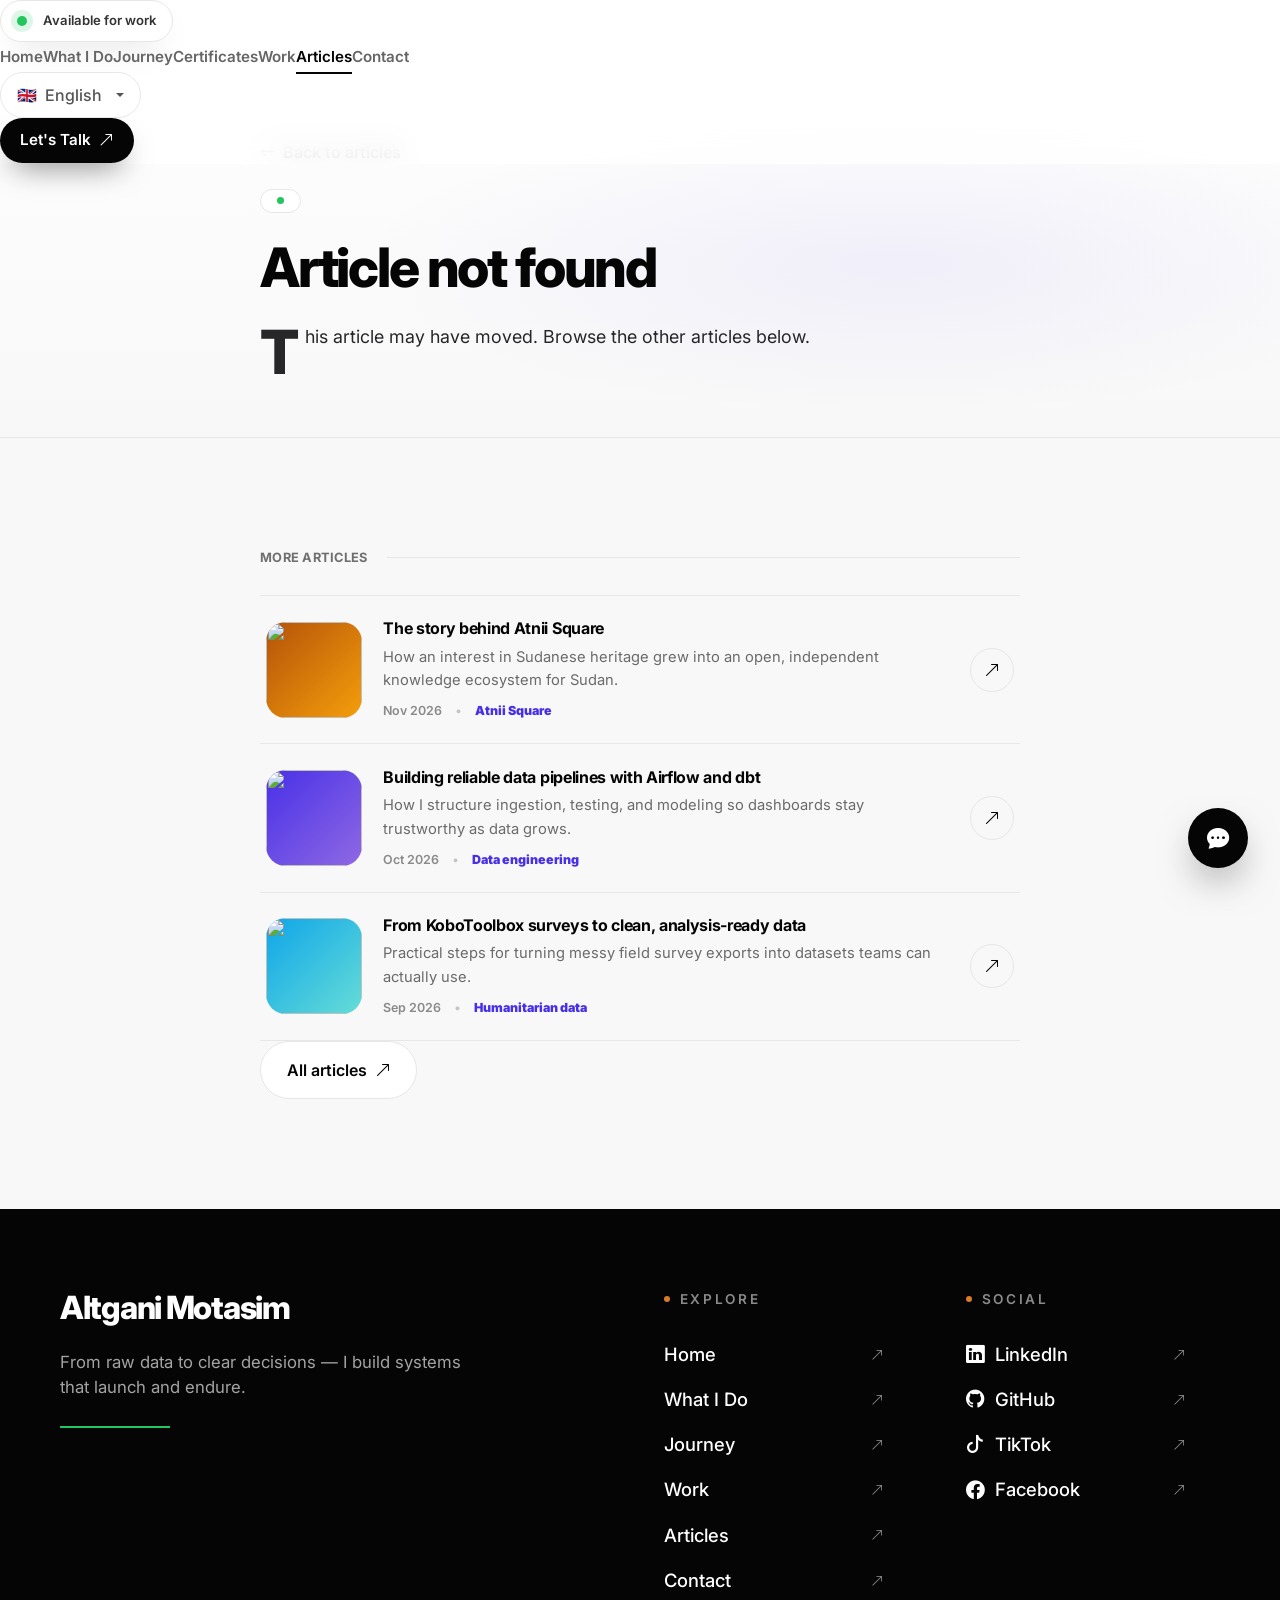
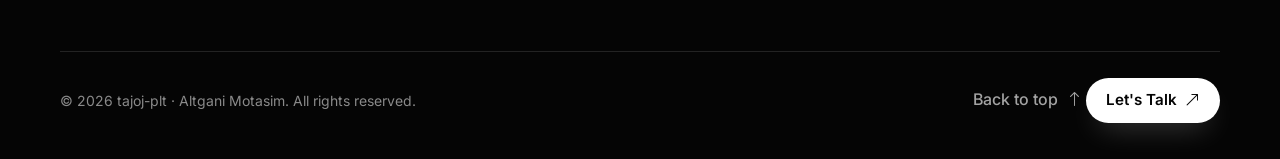
==== commit 15e4a7ec: "Add Work page, Atnii page, Atnii story article and mobile tweaks - New work.html lists projects in t" ====
--- a/article.html
+++ b/article.html
@@ -18,7 +18,7 @@
       try { store = window.localStorage; } catch (e) {}
       var get = function (k) { try { return store && store.getItem(k); } catch (e) { return null; } };
       var lang = new URLSearchParams(location.search).get('lang') || get('lang') || 'en';
-      var theme = get('theme') === 'dark' ? 'dark' : 'light';
+      var theme = 'light'; // dark mode toggle is hidden for now
       d.lang = lang === 'ar' ? 'ar' : 'en';
       d.dir = lang === 'ar' ? 'rtl' : 'ltr';
       d.setAttribute('data-theme', theme);
@@ -53,7 +53,7 @@
     };
   </script>
 
-  <link href="css/style.css?v=58" rel="stylesheet">
+  <link href="css/main.css" rel="stylesheet">
 </head>
 <body>
   <div class="scroll-progress" id="scrollProgress" aria-hidden="true"></div>
@@ -70,13 +70,14 @@
         <a class="nav-link-x" href="index.html#hero">Home</a>
         <a class="nav-link-x" href="index.html#services">What I Do</a>
         <a class="nav-link-x" href="index.html#journey">Journey</a>
+        <a class="nav-link-x" href="index.html#certificates">Certificates</a>
         <a class="nav-link-x" href="work.html">Work</a>
         <a class="nav-link-x active" href="index.html#articles">Articles</a>
         <a class="nav-link-x" href="index.html#contact">Contact</a>
       </nav>
 
       <div class="tw-flex tw-items-center tw-gap-3">
-        <button class="icon-btn theme-toggle d-none d-lg-grid" type="button" aria-label="Toggle dark mode">
+        <button class="icon-btn theme-toggle d-none" type="button" aria-label="Toggle dark mode">
           <i class="bi bi-moon-stars"></i>
         </button>
         <div class="dropdown d-none d-lg-block">
@@ -106,11 +107,12 @@
       <a class="mobile-link" href="index.html#hero" data-menu-link>Home <span>01</span></a>
       <a class="mobile-link" href="index.html#services" data-menu-link>What I Do <span>02</span></a>
       <a class="mobile-link" href="index.html#journey" data-menu-link>Journey <span>03</span></a>
-      <a class="mobile-link" href="work.html" data-menu-link>Work <span>04</span></a>
-      <a class="mobile-link" href="index.html#articles" data-menu-link>Articles <span>05</span></a>
-      <a class="mobile-link" href="index.html#contact" data-menu-link>Contact <span>06</span></a>
+      <a class="mobile-link" href="index.html#certificates" data-menu-link>Certificates <span>04</span></a>
+      <a class="mobile-link" href="work.html" data-menu-link>Work <span>05</span></a>
+      <a class="mobile-link" href="index.html#articles" data-menu-link>Articles <span>06</span></a>
+      <a class="mobile-link" href="index.html#contact" data-menu-link>Contact <span>07</span></a>
       <div class="menu-settings tw-mt-auto">
-        <button class="icon-btn theme-toggle" type="button" aria-label="Toggle dark mode">
+        <button class="icon-btn theme-toggle d-none" type="button" aria-label="Toggle dark mode">
           <i class="bi bi-moon-stars"></i>
         </button>
         <button class="icon-btn" type="button" data-lang-switch aria-label="Switch language">
@@ -215,7 +217,6 @@
   </div>
 
   <script src="https://cdn.jsdelivr.net/npm/bootstrap@5.3.3/dist/js/bootstrap.bundle.min.js"></script>
-  <script src="js/articles.js?v=57"></script>
-  <script src="js/main.js?v=57"></script>
+  <script type="module" src="js/app.js"></script>
 </body>
 </html>
--- a/css/main.css
+++ b/css/main.css
@@ -0,0 +1,31 @@
+/*
+ * Stylesheet entry. Partials load in this order; later files override earlier ones,
+ * so keep themes and reveal last.
+ *   base/        design tokens, page defaults
+ *   layout/      header, section frame, footer
+ *   components/  buttons, floating contact button
+ *   sections/    one file per home page section
+ *   pages/       styles used only by work.html or article.html
+ *   motion/      animations and hover effects
+ *   themes/      dark theme and Arabic (right-to-left) overrides
+ */
+@import url('base/tokens-and-base.css');
+@import url('components/buttons.css');
+@import url('layout/header.css');
+@import url('sections/hero.css');
+@import url('layout/sections.css');
+@import url('sections/services.css');
+@import url('sections/skills.css');
+@import url('sections/journey.css');
+@import url('sections/certificates.css');
+@import url('sections/work.css');
+@import url('sections/contact.css');
+@import url('layout/footer.css');
+@import url('components/floating-button.css');
+@import url('motion/effects.css');
+@import url('sections/articles.css');
+@import url('pages/article.css');
+@import url('pages/work.css');
+@import url('themes/dark.css');
+@import url('themes/rtl.css');
+@import url('motion/reveal.css');
